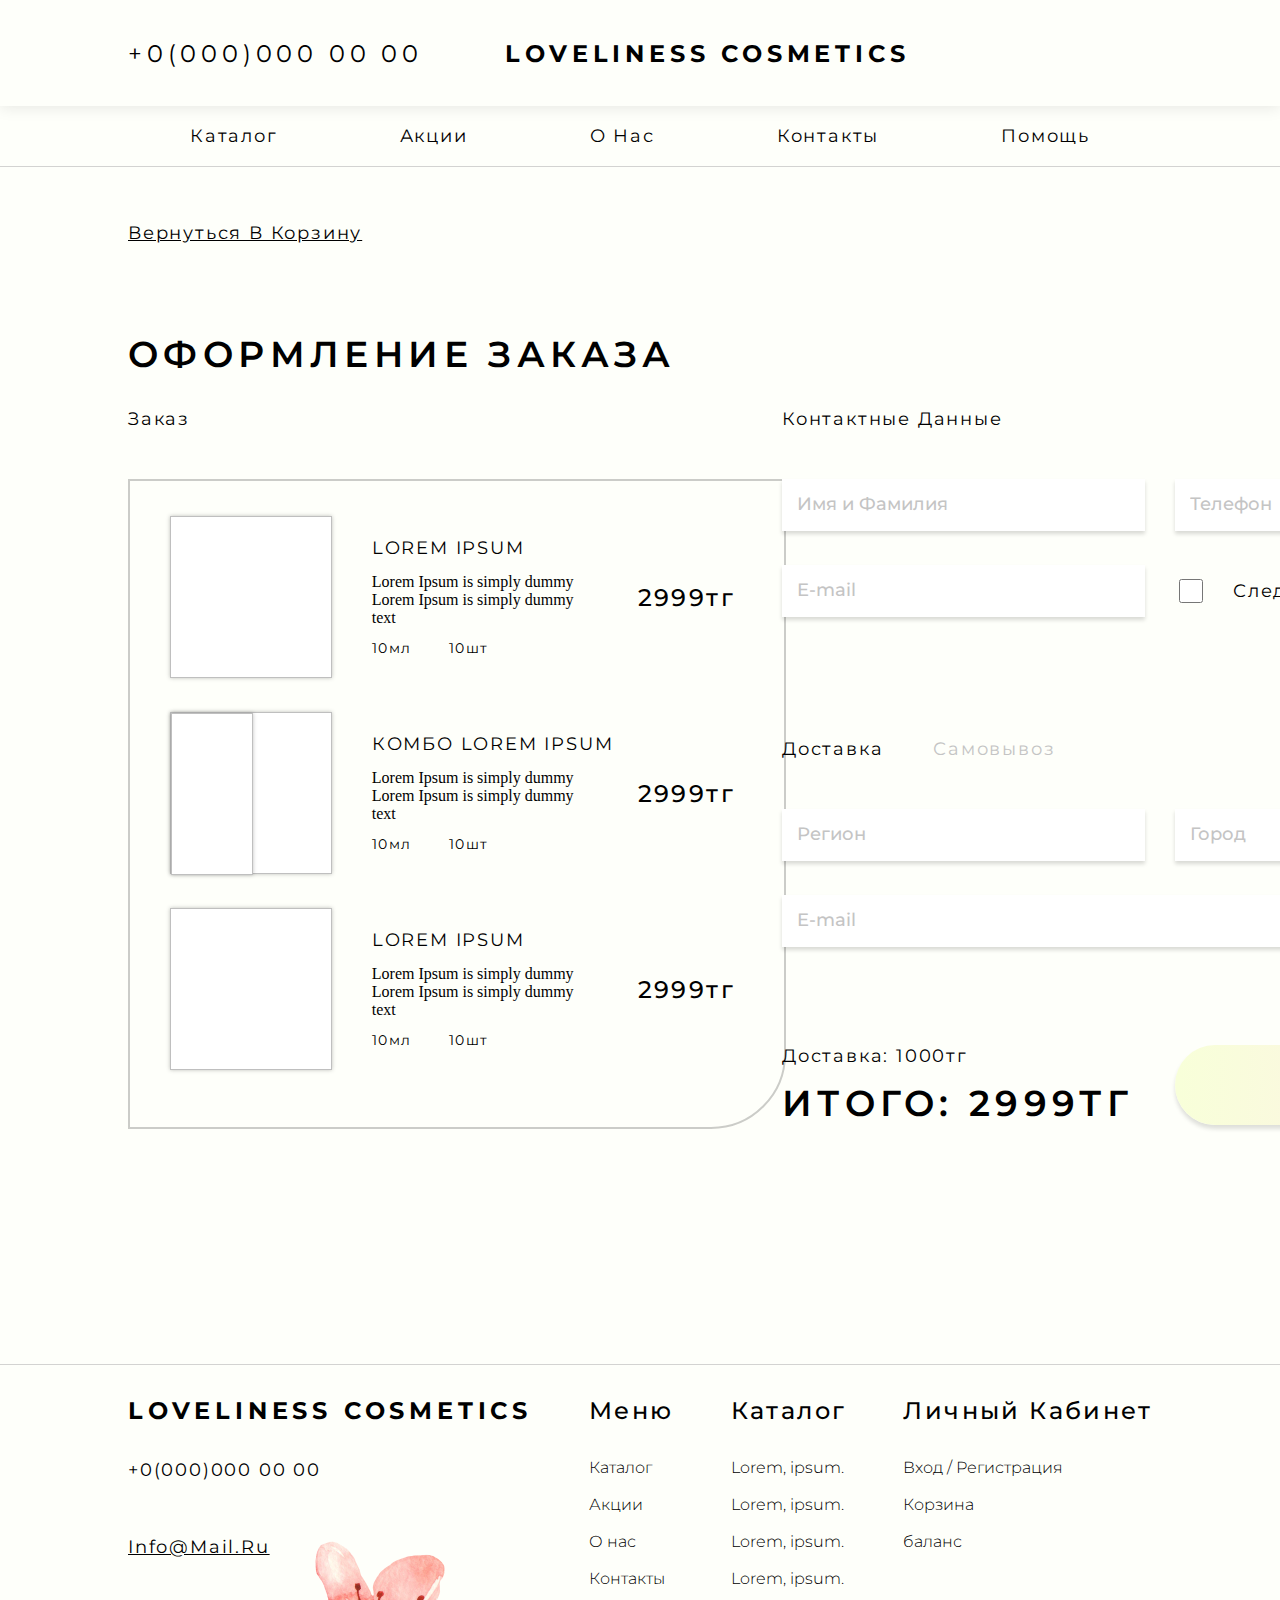
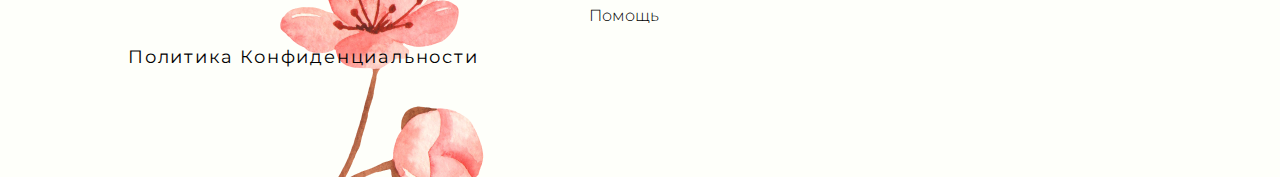
==== order.html @ 0de17528 "finished order" ====
<!DOCTYPE html>
<html lang="en">
<head>
    <meta charset="UTF-8">
    <meta name="viewport" content="width=device-width, initial-scale=1.0">
    <meta http-equiv="X-UA-Compatible" content="ie=edge">
    <link href="orderstyle.css" rel="stylesheet">
    <link rel="preconnect" href="https://fonts.googleapis.com">
    <link rel="preconnect" href="https://fonts.gstatic.com" crossorigin>
    <link href="https://fonts.googleapis.com/css2?family=Montserrat:wght@500&display=swap" rel="stylesheet">
    <title>Document</title>
</head>
<body>
    <header>
        <div class="header_content">
            <p class="header_name text w400">+0(000)000 00 00</p>
            <p class="header_name text flower">loveliness cosmetics</p>
            <div class="icon_block">
                <img src="./order_icons/Group1.png" alt="">
                <img src="./order_icons/Group2.png" alt="">
                <img src="./order_icons/Group3.png" alt="">
            </div>
        </div>
    </header>
    <nav>
        <div class="nav_text">
            <p class="text">Каталог</p>
            <p class="text">Акции</p>
            <p class="text">О нас</p>
            <p class="text">Контакты</p>
            <p class="text">помощь</p>
        </div>
    </nav>
    <main>
        <div class="main_content">
            <p class="text underline w400 back">Вернуться в корзину</p>
            <p class="text main_text">оформление заказа</p>
            <div class="main_part">
                <div class="order">
                    <p class="text w400 mb49">Заказ</p>
                    <div class="order_box">
                        <div class="order_type">
                            <div class="box"></div>
                            <div class="order_type_info">
                                <p class="text order_type_name w400">Lorem Ipsum</p>
                                <p>Lorem Ipsum is simply dummy Lorem Ipsum is simply dummy text </p>
                                <p class="text order_type_ml w400">10мл <span class="text order_type_ml w400 ml32">10шт</span></p>
                            </div>
                            <p class="order_type_price text">2999тг</p>
                        </div>
                        <div class="order_type">
                            <div class="box">
                                <div class="sbox box"></div>
                            </div>
                            <div class="order_type_info">
                                <p class="text order_type_name w400">Комбо Lorem Ipsum</p>
                                <p>Lorem Ipsum is simply dummy Lorem Ipsum is simply dummy text </p>
                                <p class="text order_type_ml w400">10мл <span class="text order_type_ml w400 ml32">10шт</span></p>
                            </div>
                            <p class="order_type_price text">2999тг</p>
                        </div>
                        <div class="order_type">
                            <div class="box"></div>
                            <div class="order_type_info">
                                <p class="text order_type_name w400">Lorem Ipsum</p>
                                <p>Lorem Ipsum is simply dummy Lorem Ipsum is simply dummy text </p>
                                <p class="text order_type_ml w400">10мл <span class="text order_type_ml w400 ml32">10шт</span></p>
                            </div>
                            <p class="order_type_price text">2999тг</p>
                        </div>
                        <img class="arrow" src="./order_icons/Arrow.png" alt="">
                    </div>
                </div>
                <div class="order_data">
                    <p class="text w400 mb49">Контактные данные</p>
                    <div class="contact_data_containe mb121">
                        <div class="row mb34">
                            <input class="order_data_input mr30" type="text" placeholder="Имя и Фамилия">
                            <input class="order_data_input" type="text" placeholder="Телефон">
                        </div>
                        <div class="row">
                            <input class="order_data_input mr30" type="text" placeholder="E-mail">
                            <input class="check mr30" type="checkbox" name="" id="">
                            <p class="text">Следить за ними</p>
                        </div>
                    </div>
                    <p class="text w400 mb49">Доставка <span class="self">Самовывоз</span></p>
                    <div class="contact_data_container mb98">
                        <div class="row mb34">
                            <input class="order_data_input mr30" type="text" placeholder="Регион">
                            <input class="order_data_input" type="text" placeholder="Город">
                        </div>
                        <div class="row">
                            <input class="order_data_input mr30 input_large" type="text" placeholder="E-mail">
                            <input class="order_data_input input_small" type="text" placeholder="E-mail">
                        </div>
                    </div>
                    <div class="price_and_button">
                        <div class="price">
                            <p class="text w400">Доставка: 1000тг</p>
                            <p class="text main_text">Итого: 2999тг</p>
                        </div>
                        <input class="pay" type="button" value="Оплатить">
                    </div>
                </div>
            </div>
        </div>
        <img id="leaf" src="./background_images/leafbranch.png" alt="">
        <img id="branch1" src="./background_images/branch1.png" alt="">
        <img id="branch3" src="./background_images/branch3.png" alt="">
    </main>
    <footer>
        <div class="footer_content">
            <div class="1part">
                <p class="header_name text mb34">loveliness cosmetics</p>
                <p class="text mb34">+0(000)000 00 00</p>
                <p class="text underline w400 back mb121">info@mail.ru</p>
                <p class="text">Политика Конфиденциальности</p>

            </div>
            <div class="2part">
                <p class="footer_header text">Меню</p>
                <ul class="list">
                    <li class="litext">Каталог</li>
                    <li class="litext">Акции</li>
                    <li class="litext">О нас</li>
                    <li class="litext">Контакты</li>
                    <li class="litext">Помощь</li>
                </ul>
            </div>
            <div class="2part">
                <p class="footer_header text">Каталог</p>
                <ul class="list">
                    <li class="litext">Lorem, ipsum.</li>
                    <li class="litext">Lorem, ipsum.</li>
                    <li class="litext">Lorem, ipsum.</li>
                    <li class="litext">Lorem, ipsum.</li>
                </ul>
            </div>
            <div class="2part">
                <p class="footer_header text">Личный кабинет</p>
                <ul class="list mb121">
                    <li class="litext">Вход / Регистрация</li>
                    <li class="litext">Корзина</li>
                    <li class="litext">баланс</li>
                </ul>
                <div class="icon_block">
                    <img src="./order_icons/Rectangle 21.png" alt="">
                    <img src="./order_icons/Rectangle 22.png" alt="">
                </div>
            </div>
        </div>
        <img id="flowerf" src="./background_images/flower4.png" alt="">
        <img id="branch2" src="./background_images/branch2.png" alt="">
    </footer>
</body>
</html>
---- orderstyle.css ----
body{
    background-color: rgb(254,255,250);
    padding: 0;
    margin: 0;
}

.mr30{
    margin-right: 30px;
}

.mb49{
    margin-bottom: 49px;
}

.mb34{
    margin-bottom: 34px;
}

.mb121{
    margin-bottom: 121px;
}
.mb98{
    margin-bottom: 98px;
}

.ml32{
    margin-left: 32px;
}

p{
    margin: 0;
}

header{
    height: 106px;
    display: flex;
    background: #FEFFFA;
    box-shadow: 0px 1px 15px rgba(0, 0, 0, 0.1);
}

.header_content{
    width: 80%;
    display: flex;
    margin: 0 auto;
    justify-content: space-between;
    align-items: center;
}

.icon_block{
    width: 160px;
    height: 40px;
    display: flex;
    justify-content: space-between;
}

nav{
    height: 60px;
    border-bottom: 1px solid rgba(168, 168, 168, 0.5);
}

.nav_text{
    margin: 0 auto;
    height: 60px;
    width: 900px;
    display: flex;
    justify-content: space-between;
    align-items: center;
}

.text{
    font-family: 'Montserrat', sans-serif;
    font-weight: 400;
    font-size: 18px;
    line-height: 22px;
    letter-spacing: 0.1em;
    text-transform: capitalize;
}

.header_name{
    font-weight: 700;
    font-size: 24px;
    line-height: 29px;
    letter-spacing: 0.2em;
    text-transform: uppercase;
}

main{
    height: 1142px;
    position: relative;
}

.underline{
    text-decoration: underline;
}

.w400{
    font-weight: 400;
}

.main_content{
    width: 80%;
    margin: 0 auto;
}

.back{
    margin-top: 55px;
    margin-bottom: 88px;
}

.main_text{
    font-weight: 600;
    font-size: 36px;
    line-height: 44px;
    letter-spacing: 0.15em;
    text-transform: uppercase;
}

.main_part{
    display: flex;
    justify-content: space-between;
    margin-top: 32px;
    z-index: 2;
}

.order{
    width: 654px;
}

.order_box{
    width: 654px;
    height: 646px;
    border: 2px solid rgba(0, 0, 0, 0.2);
    border-radius: 0px 0px 75px 0px;
}

.order_data_input{
    width: 363px;
    height: 52px;
    background: #FFFFFF;
    box-shadow: 0px 3px 4px rgba(0, 0, 0, 0.15);
    border: none;
    box-sizing: border-box;
    padding-left: 15px;
}

.row{
    display: flex;
    align-items: center;
}

.order_data_input::placeholder{
    color: #C4C4C4;
    font-weight: 500;
    font-size: 18px;
    line-height: 22px;
    font-family: 'Montserrat', sans-serif;
}

.input_large{
    width: 624px;
}

.input_small{
    width: 101px;
}

.self{
    color: #C4C4C4;
    margin-left: 43px;
}

.price_and_button{
    display: flex;
    justify-content: space-between;
}

.price{
    display: flex;
    flex-direction: column;
    justify-content: space-between;
    height: 80px;
}

.pay{
    width: 363px;
    height: 80px;
    background: linear-gradient(271.55deg, #FFEBEB -10.33%, #F8FFD9 98.99%);
    box-shadow: 0px 4px 4px rgba(0, 0, 0, 0.13);
    border-radius: 40px;
    font-weight: 400;
    font-size: 24px;
    line-height: 29px;
    font-family: 'Montserrat', sans-serif;
    border: none;
}

.check{
    width: 24px;
    height: 24px;
}

.order_type{
    display: flex;
    width: 565px;
    height: 160px;
    margin-left: 40px;
    margin-top: 36px;
    align-items: center;
    justify-content: space-between;
}

.box{
    width: 160px;
    height: 160px;
    background: #FFFFFF;
    box-shadow: 0px 0px 4px rgba(0, 0, 0, 0.25);
    border: 1px solid rgba(0, 0, 0, 0.25);
}

.order_type_price{
    font-weight: 500;
    font-size: 24px;
    line-height: 29px;
    color: black;
}

.order_type_name{
    font-size: 18px;
    line-height: 22px;
    letter-spacing: 0.1em;
    text-transform: uppercase;
    width: 250px;
}

.order_type_info{
    height: 120px;
    width: 226px;
    display: flex;
    flex-direction: column;
    justify-content: space-between;
}

.order_type_ml{
    font-size: 14px;
    line-height: 17px;
    letter-spacing: 0.1em;

}

.sbox{
    width: 80px;
}

.arrow{
    margin-left: 570px;
}

footer{
    height: 400px;
    border-top: 1px solid rgba(168, 168, 168, 0.5);
    position: relative;
}

.footer_content{
    margin: 0 auto;
    width: 80%;
    display: flex;
    justify-content: space-between;
    margin-top: 31px;
    z-index: 2;
}

.footer_header{
    font-weight: 500;
    font-size: 24px;
    line-height: 29px;
}

.litext{
    font-weight: 300;
    font-size: 16px;
    line-height: 20px;
    font-family: 'Montserrat', sans-serif;
    margin-bottom: 17px;
}

.list{
    list-style-type: none;
    margin-top: 33px;
    padding: 0;
}

.flower{
    position: relative;
    z-index: 2;
}

.flower::before{
    content: url('./../Dan-Anara-Cosmetics/background_images/flower23.png');
    width: 54px;
    height: 61px;
    position: absolute;
    z-index: -1;
    top: -20px;
    left: -37px;
}

.flower::after{
    content: url('./../Dan-Anara-Cosmetics/background_images/flower22.png');
    width: 54px;
    height: 61px;
    position: absolute;
    z-index: -1;
    top: -10px;
    left: 370px;
    transform: rotate(180deg);
}

#leaf{
    position: absolute;
    top: -200px;
    z-index: -1;
}

#branch1{
    position: absolute;
    top: 730px;
    z-index: -1;
}

#flowerf{
    position: absolute;
    right: 56%;
    top: 30%;
    z-index: -1;
}


#branch2{
    position: absolute;
    right: 0%;
    top: -340px;
    z-index: -1;
}

#branch3{
    position: absolute;
    right: 0%;
    top: 220px;
    z-index: -1;
}

@media (max-width: 768px){
    main{
        height: 1750px;
    }

    .nav_text{
        width: 90%;
    }

    .main_content, .footer_content, .header_content{
        width: 90%;
    }
    .main_part{
        justify-content: space-between;
        flex-direction: column;
    }

    .order_data{
        margin-top: 50px;
    }
}
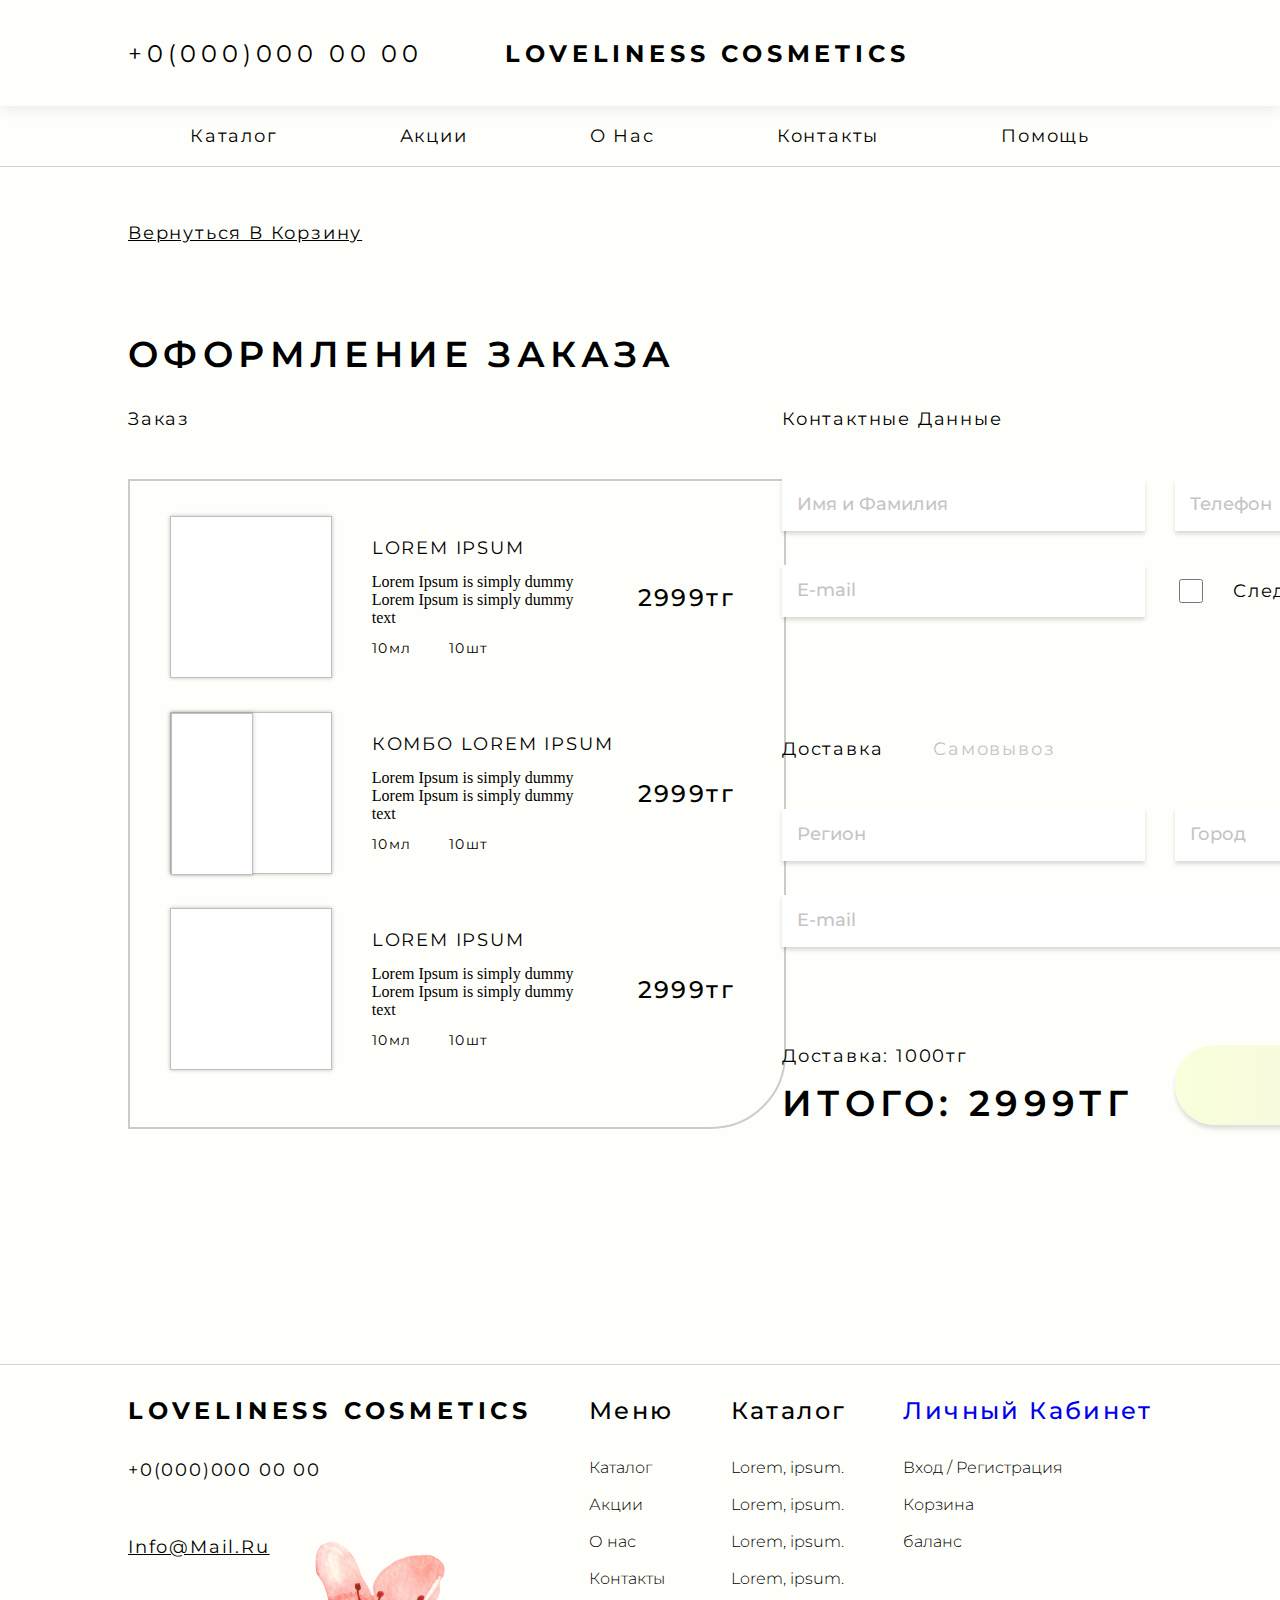
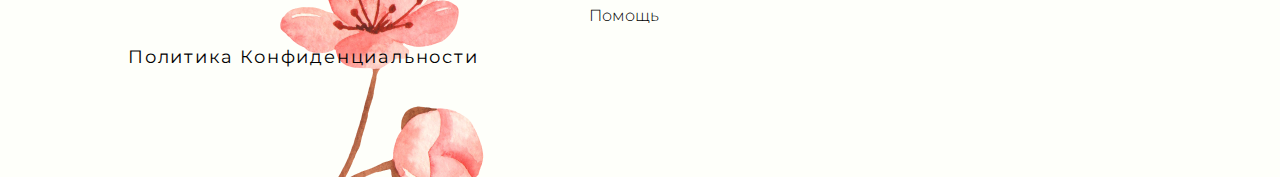
==== commit f0efdad8: "Merge branch 'main' of https://github.com/Baddaniar/Dan-Anara-Cosmetics anara" ====
--- a/order.html
+++ b/order.html
@@ -138,7 +138,7 @@
                 </ul>
             </div>
             <div class="2part">
-                <p class="footer_header text">Личный кабинет</p>
+                <a class="footer_header text" href="./index.html">Личный кабинет</a>
                 <ul class="list mb121">
                     <li class="litext">Вход / Регистрация</li>
                     <li class="litext">Корзина</li>
--- a/orderstyle.css
+++ b/orderstyle.css
@@ -2,6 +2,10 @@
     background-color: rgb(254,255,250);
     padding: 0;
     margin: 0;
+}
+
+a{
+    text-decoration: none;
 }
 
 .mr30{
